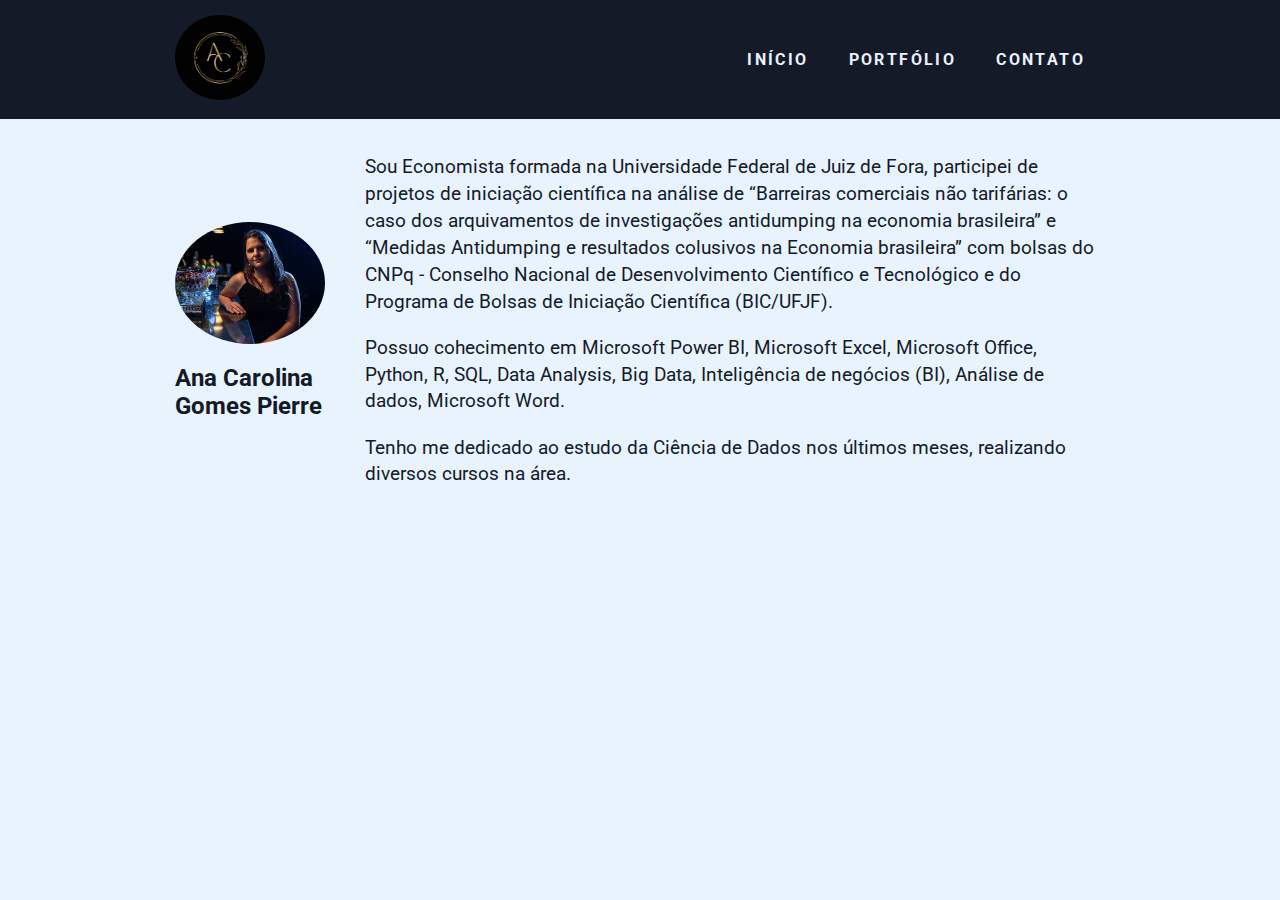
==== index.html @ c6edda58 "Add files via upload" ====
<!DOCTYPE html>
<html lang="pt-br">
    <head>
        <meta charset="UTF-8">
        <meta name="viewport" content="width=device-width, initial-scale=1.0">
        <meta http-equiv="X-UA-Compatible" content="ie=edge">
        <title>Home</title>

        <link href="https://fonts.googleapis.com/css?family=Roboto:400,700&display=swap" rel="stylesheet">
        <link rel="stylesheet" href="./css/style.css">
     
    </head>
    <body>
        <header>
            <div class="container">
                <a href="" class="branch"><img src="./img/logo.png" alt="Minha logo" title="Nome da minha logo"></a>
                <nav class="menu">
                    <ul>
                        <li><a class="menu-link" href="index.html">Início</a></li>
                        <li><a class="menu-link" href="porrtfolio.html">Portfólio</a></li>
                        <li><a class="menu-link" href="contato.html">Contato</a></li>
                    </ul>
                </nav>
            </div>
        </header>

        <main class="container">
            <article class="super-card">
                <section class="super-card-img">
                    <img src="./img/fotogit.png" alt="Minha foto", title="Meu nome">
                    <h2>Ana Carolina Gomes Pierre</h2>
                </section>
                <section class="super-card-text">
                    <p>
                        Sou Economista formada na Universidade Federal de Juiz de Fora, 
                        participei de projetos de iniciação científica na análise 
                        de “Barreiras comerciais não tarifárias: o caso dos arquivamentos
                        de investigações antidumping na economia brasileira” e “Medidas
                        Antidumping e resultados colusivos na Economia brasileira” com
                        bolsas do CNPq - Conselho Nacional de Desenvolvimento Científico
                        e Tecnológico e do Programa de Bolsas de Iniciação Científica (BIC/UFJF). 
                    </p>
                    <p>
                        Possuo cohecimento em Microsoft Power BI, Microsoft Excel, 
                        Microsoft Office, Python, R, SQL, Data Analysis, Big Data,
                        Inteligência de negócios (BI), Análise de dados, Microsoft Word.  
                    </p>
                    <p>
                        Tenho me dedicado ao estudo da Ciência de Dados nos últimos
                        meses, realizando diversos cursos na área. 

                    </p>
                </section>
            </article>
        </main>
    </body>
</html>
---- css/style.css ----
* {
    margin: 0;
    padding: 0;
    box-sizing: border-box;
    list-style: none;
    text-decoration: none;
}

a {color: #FFF;}

img{max-width: 100%;}

p {font-size: 1.2em; line-height: 1.4em; color: #141A28;}

h2 {color: #141A28;}

.container {
    width: 960px;
    margin: 0 auto;
    padding: 15px;
    display: flex;
    justify-content: space-between;
    align-items: center;
}

html, body {
    width: 100%;
    height: 100%;
}

body {
    font-family: 'Roboto', sans-serif;
    font-size: 16px;
    background-color: #E9F3FE;
}

header {
    width: 100%;
    background-color: #141A28;
}

.branch, .branch img {
    width: 90px;
    border-radius: 50%;
}

.menu ul { 
    display: flex;
    justify-content: space-between;
}

.menu .menu-link {
    display: block;
    margin: 10px;
    padding: 10px;
    color: #E9F3FE;
    font-weight: bold;
    text-transform: uppercase;
    letter-spacing: .15em;
    transition: all .3s ease-in-out;
}

.menu .menu-link:hover {opacity: .75;}


main {width: 100%;}

.super-card {
    width: 100%;
    display: flex;
    margin-top: 20px;
}

.super-card-img, 
.super-card-img img {
    width: 800px;
    border-radius: 50%;
    display: flex;
    flex-direction: column;
    justify-content: center;
    align-items: center;
}

.super-card-img h2 {margin-top: 20px;}

.super-card-text {margin-left: 40px;}

.super-card-text p + p {margin-top: 1em;}


.card {
    max-width: 350px;
    min-height: 500px;
    border-radius: 3px;
    margin: 1em;
    background-color: #FFF;
    box-shadow: 5px 5px 5px 0px rgba(0, 0, 0, .15);
    transition: all .3s ease-in-out;
    display: flex;
    flex-direction: column;
    justify-content: space-between;
}

.card:hover { box-shadow: 30px 30px 5px 0px rgba(0, 0, 0, .15); }

.card-img { padding: 1em; }

.img-body,
.img-body img {
    width: 200px;
    display: table;
    margin: 0 auto; 
    border-radius: 50%;
}

.card-body { padding: 1em; }
.card-body p {
    color: #343A40;
    line-height: 1.4em;
}

.card-body p + p { margin-top: .5em;}

.card-button {
    width: 100%;
    border-bottom-left-radius: 3px;
    border-bottom-right-radius: 3px;
    padding: 1em;
    background-color: #141A28;
    display: flex;
    justify-content: center;
}

.card-button button {
    width: 250px;
    padding: 1em;
    border: none;
    border-radius: 3px;
    background-image: linear-gradient(to right bottom, #412e82, #393581, #333b7e, #2f407a, #2f4475);
    color: #E9F3FE;
    font-size: 1.2em;
    text-transform: capitalize;
    transition: all .3s ease-in-out;
}

.card-button button:hover {
    cursor: pointer;
    opacity: .75;
}

.sub-title {margin: 20px auto;}

.li-ornament { margin: 10px 0; }

.li-ornament::before {
    content: "";
    display: inline-block;
    width: 4px;
    height: 12px;
    margin-right: 10px;
    background-color: #141A28;
    border-radius: 5px;
}
.contact-link {color: #141A28;}

.map {
    margin: 20px 0;
}
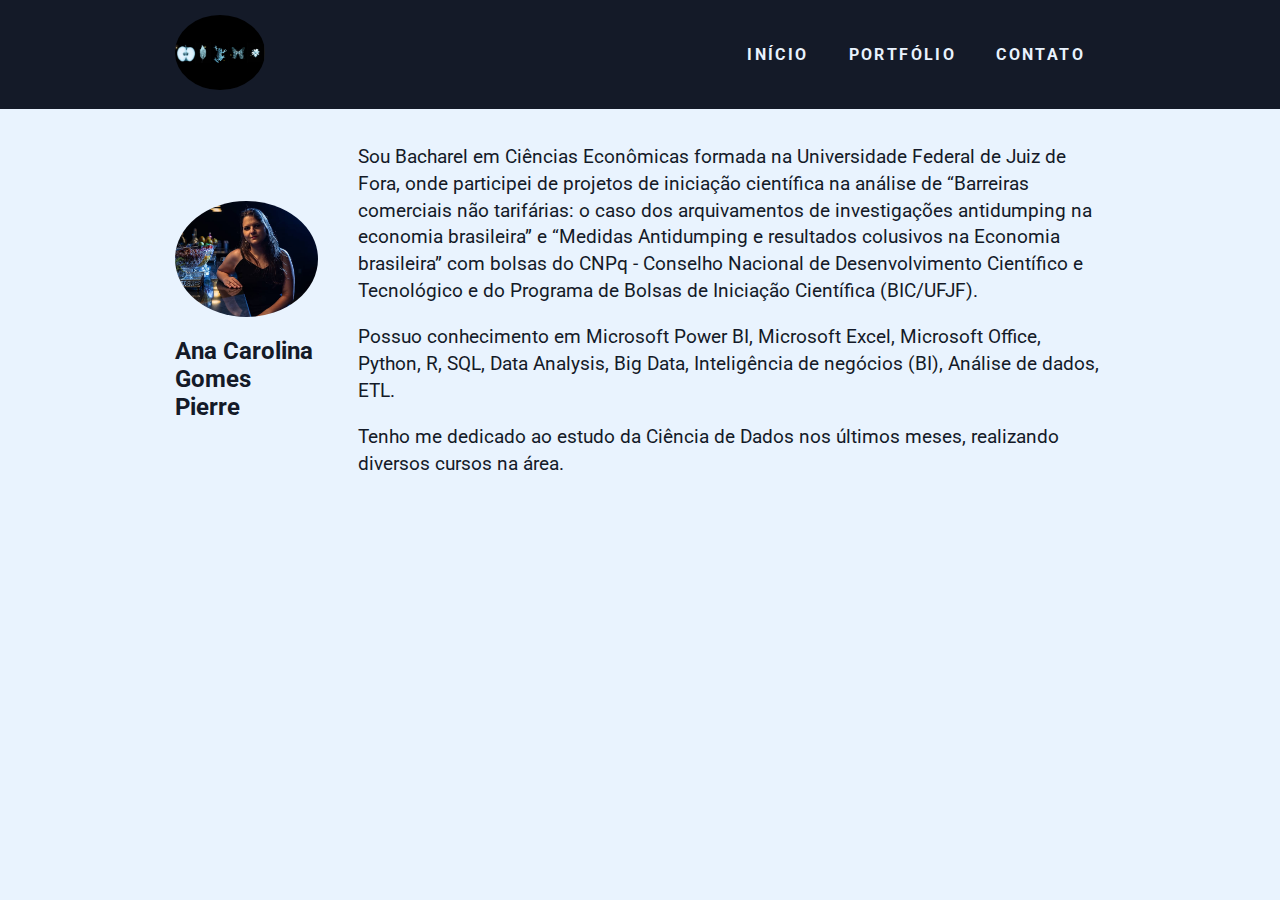
==== commit 1e1f82c1: "Add files via upload" ====
--- a/index.html
+++ b/index.html
@@ -32,18 +32,19 @@
                 </section>
                 <section class="super-card-text">
                     <p>
-                        Sou Economista formada na Universidade Federal de Juiz de Fora, 
-                        participei de projetos de iniciação científica na análise 
-                        de “Barreiras comerciais não tarifárias: o caso dos arquivamentos
-                        de investigações antidumping na economia brasileira” e “Medidas
-                        Antidumping e resultados colusivos na Economia brasileira” com
-                        bolsas do CNPq - Conselho Nacional de Desenvolvimento Científico
-                        e Tecnológico e do Programa de Bolsas de Iniciação Científica (BIC/UFJF). 
+                        Sou Bacharel em Ciências Econômicas formada na Universidade 
+                        Federal de Juiz de Fora, onde participei de projetos de iniciação 
+                        científica na análise de “Barreiras comerciais não tarifárias: 
+                        o caso dos arquivamentos de investigações antidumping na economia 
+                        brasileira” e “Medidas Antidumping e resultados colusivos na 
+                        Economia brasileira” com bolsas do CNPq - Conselho Nacional de 
+                        Desenvolvimento Científico e Tecnológico e do Programa de Bolsas 
+                        de Iniciação Científica (BIC/UFJF). 
                     </p>
                     <p>
-                        Possuo cohecimento em Microsoft Power BI, Microsoft Excel, 
+                        Possuo conhecimento em Microsoft Power BI, Microsoft Excel, 
                         Microsoft Office, Python, R, SQL, Data Analysis, Big Data,
-                        Inteligência de negócios (BI), Análise de dados, Microsoft Word.  
+                        Inteligência de negócios (BI), Análise de dados, ETL.  
                     </p>
                     <p>
                         Tenho me dedicado ao estudo da Ciência de Dados nos últimos
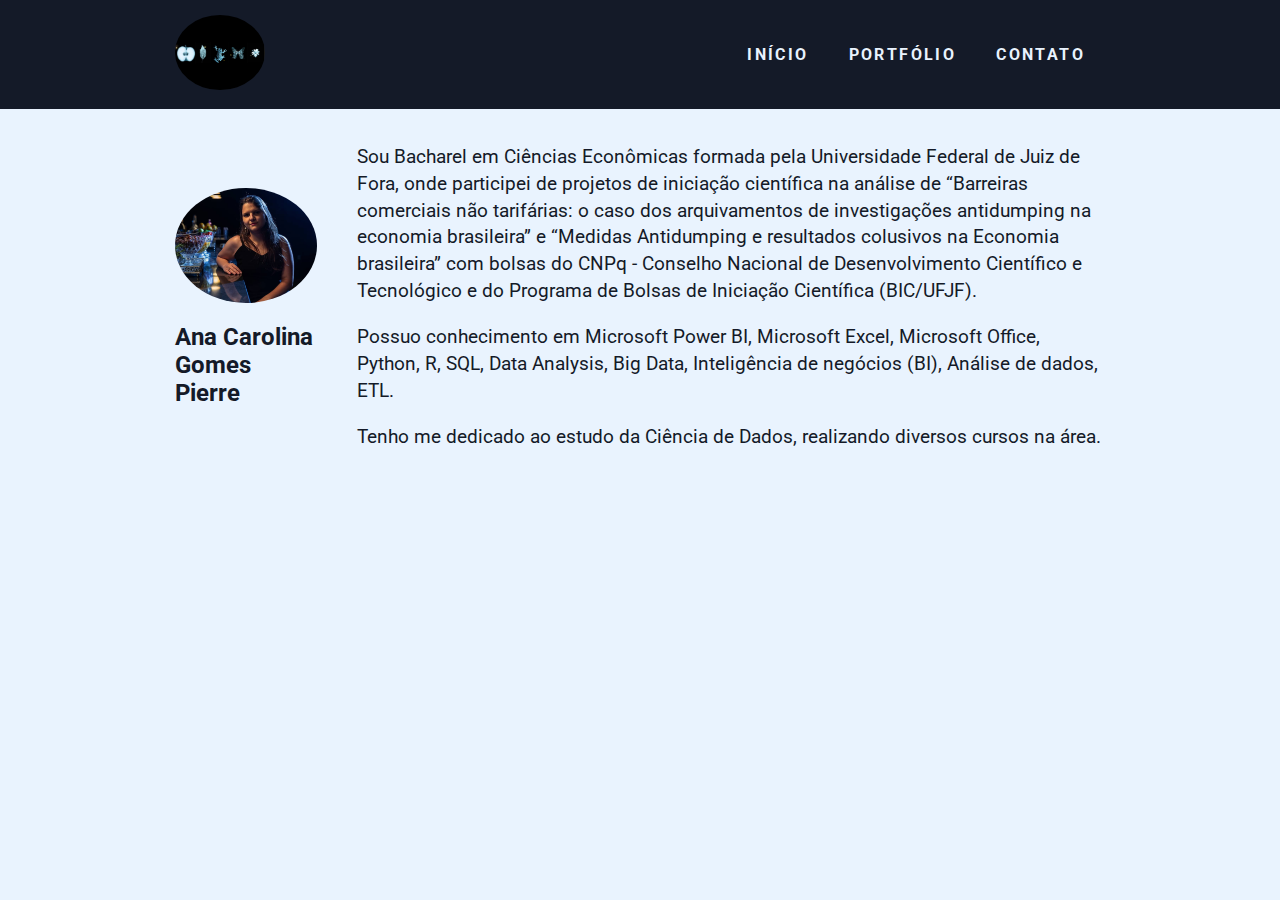
==== commit e4124909: "Add files via upload" ====
--- a/index.html
+++ b/index.html
@@ -32,7 +32,7 @@
                 </section>
                 <section class="super-card-text">
                     <p>
-                        Sou Bacharel em Ciências Econômicas formada na Universidade 
+                        Sou Bacharel em Ciências Econômicas formada pela Universidade 
                         Federal de Juiz de Fora, onde participei de projetos de iniciação 
                         científica na análise de “Barreiras comerciais não tarifárias: 
                         o caso dos arquivamentos de investigações antidumping na economia 
@@ -47,8 +47,8 @@
                         Inteligência de negócios (BI), Análise de dados, ETL.  
                     </p>
                     <p>
-                        Tenho me dedicado ao estudo da Ciência de Dados nos últimos
-                        meses, realizando diversos cursos na área. 
+                        Tenho me dedicado ao estudo da Ciência de Dados, 
+                        realizando diversos cursos na área. 
 
                     </p>
                 </section>
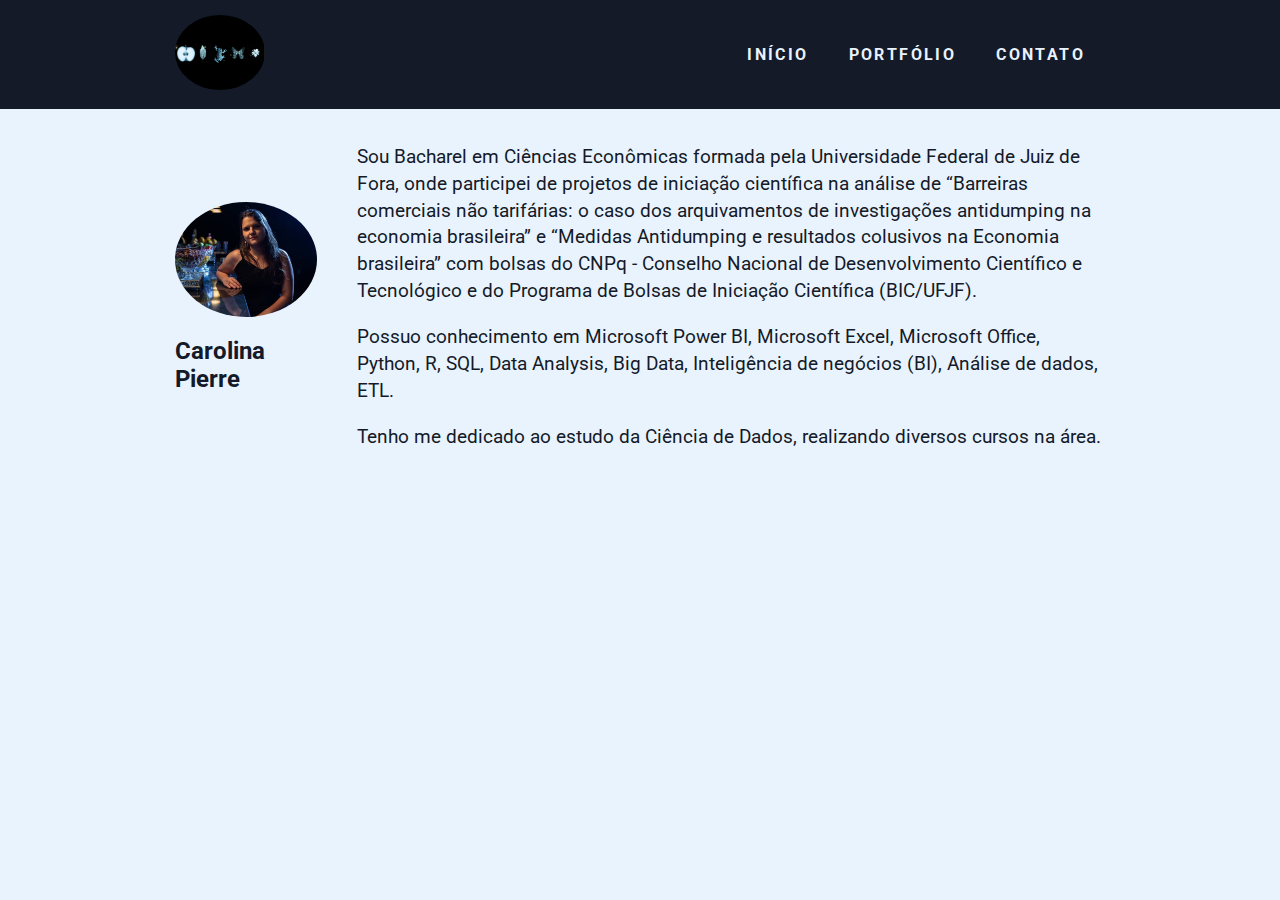
==== commit 8602a92e: "Add files via upload" ====
--- a/index.html
+++ b/index.html
@@ -27,8 +27,8 @@
         <main class="container">
             <article class="super-card">
                 <section class="super-card-img">
-                    <img src="./img/fotogit.png" alt="Minha foto", title="Meu nome">
-                    <h2>Ana Carolina Gomes Pierre</h2>
+                    <img src="./img/fotogit.jpg" alt="Minha foto", title="Meu nome">
+                    <h2>Carolina Pierre</h2>
                 </section>
                 <section class="super-card-text">
                     <p>
--- a/css/style.css
+++ b/css/style.css
@@ -165,4 +165,16 @@
 
 .map {
     margin: 20px 0;
-}+}
+© 2022 GitHub, Inc.
+Terms
+Privacy
+Security
+Status
+Docs
+Contact GitHub
+Pricing
+API
+Training
+Blog
+About
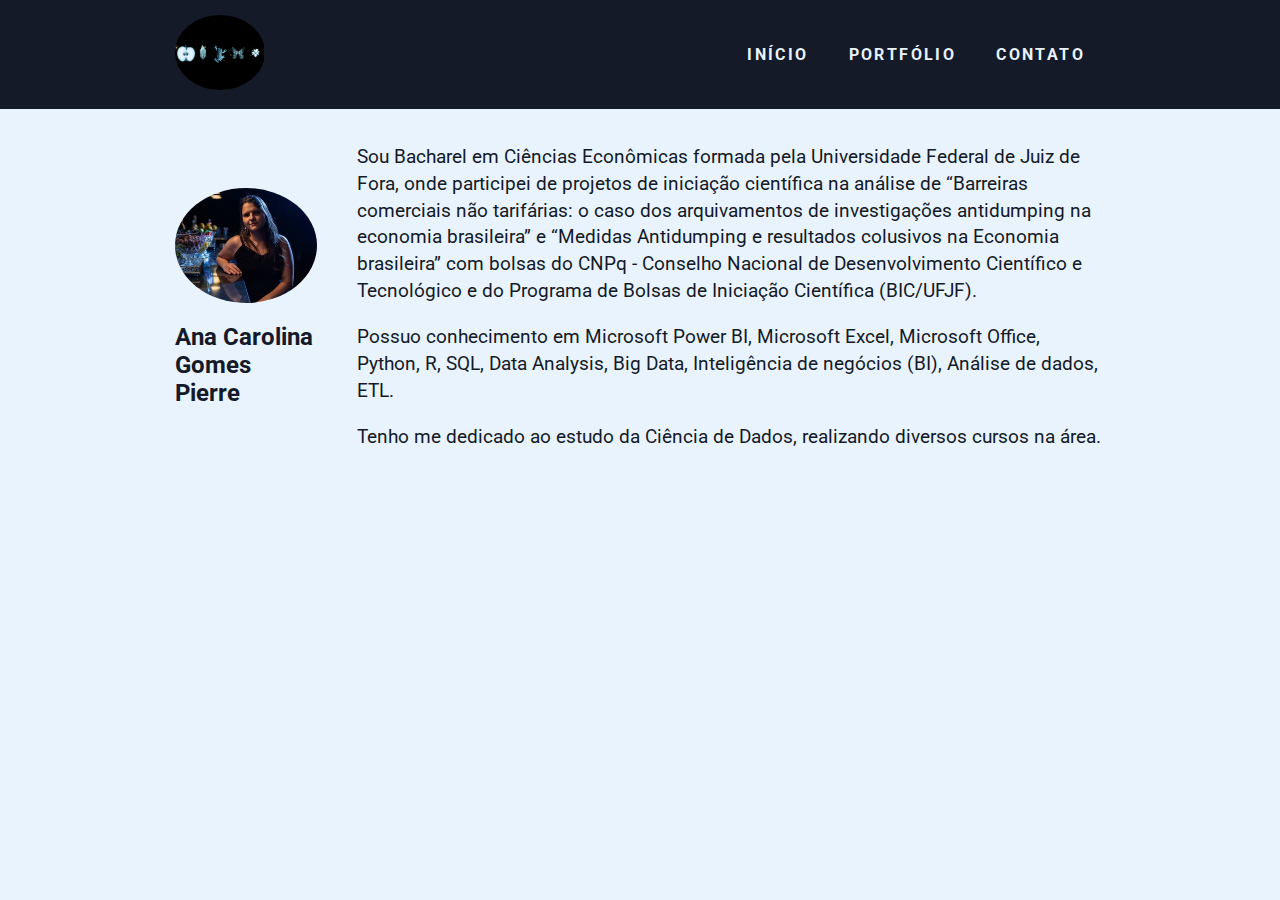
==== commit a3d00678: "Add files via upload" ====
--- a/index.html
+++ b/index.html
@@ -28,7 +28,7 @@
             <article class="super-card">
                 <section class="super-card-img">
                     <img src="./img/fotogit.jpg" alt="Minha foto", title="Meu nome">
-                    <h2>Carolina Pierre</h2>
+                    <h2>Ana Carolina Gomes Pierre</h2>
                 </section>
                 <section class="super-card-text">
                     <p>
